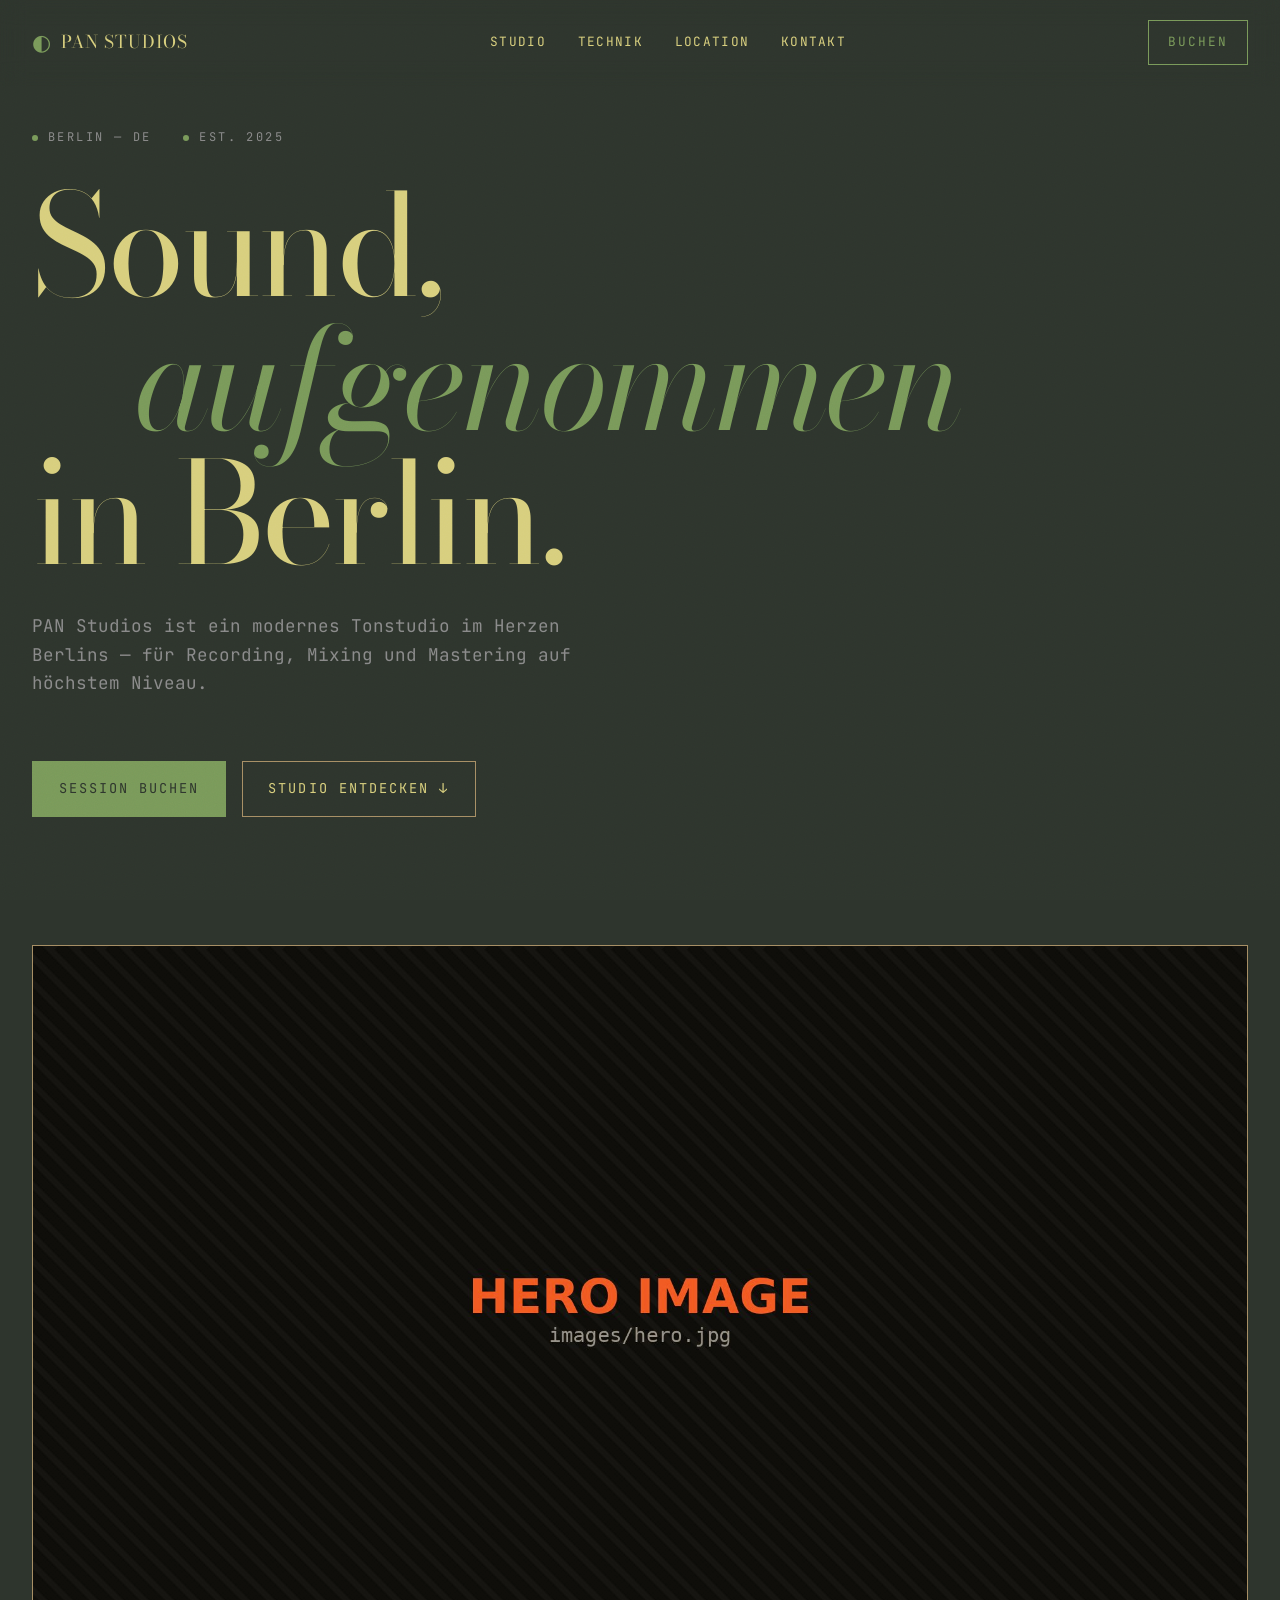
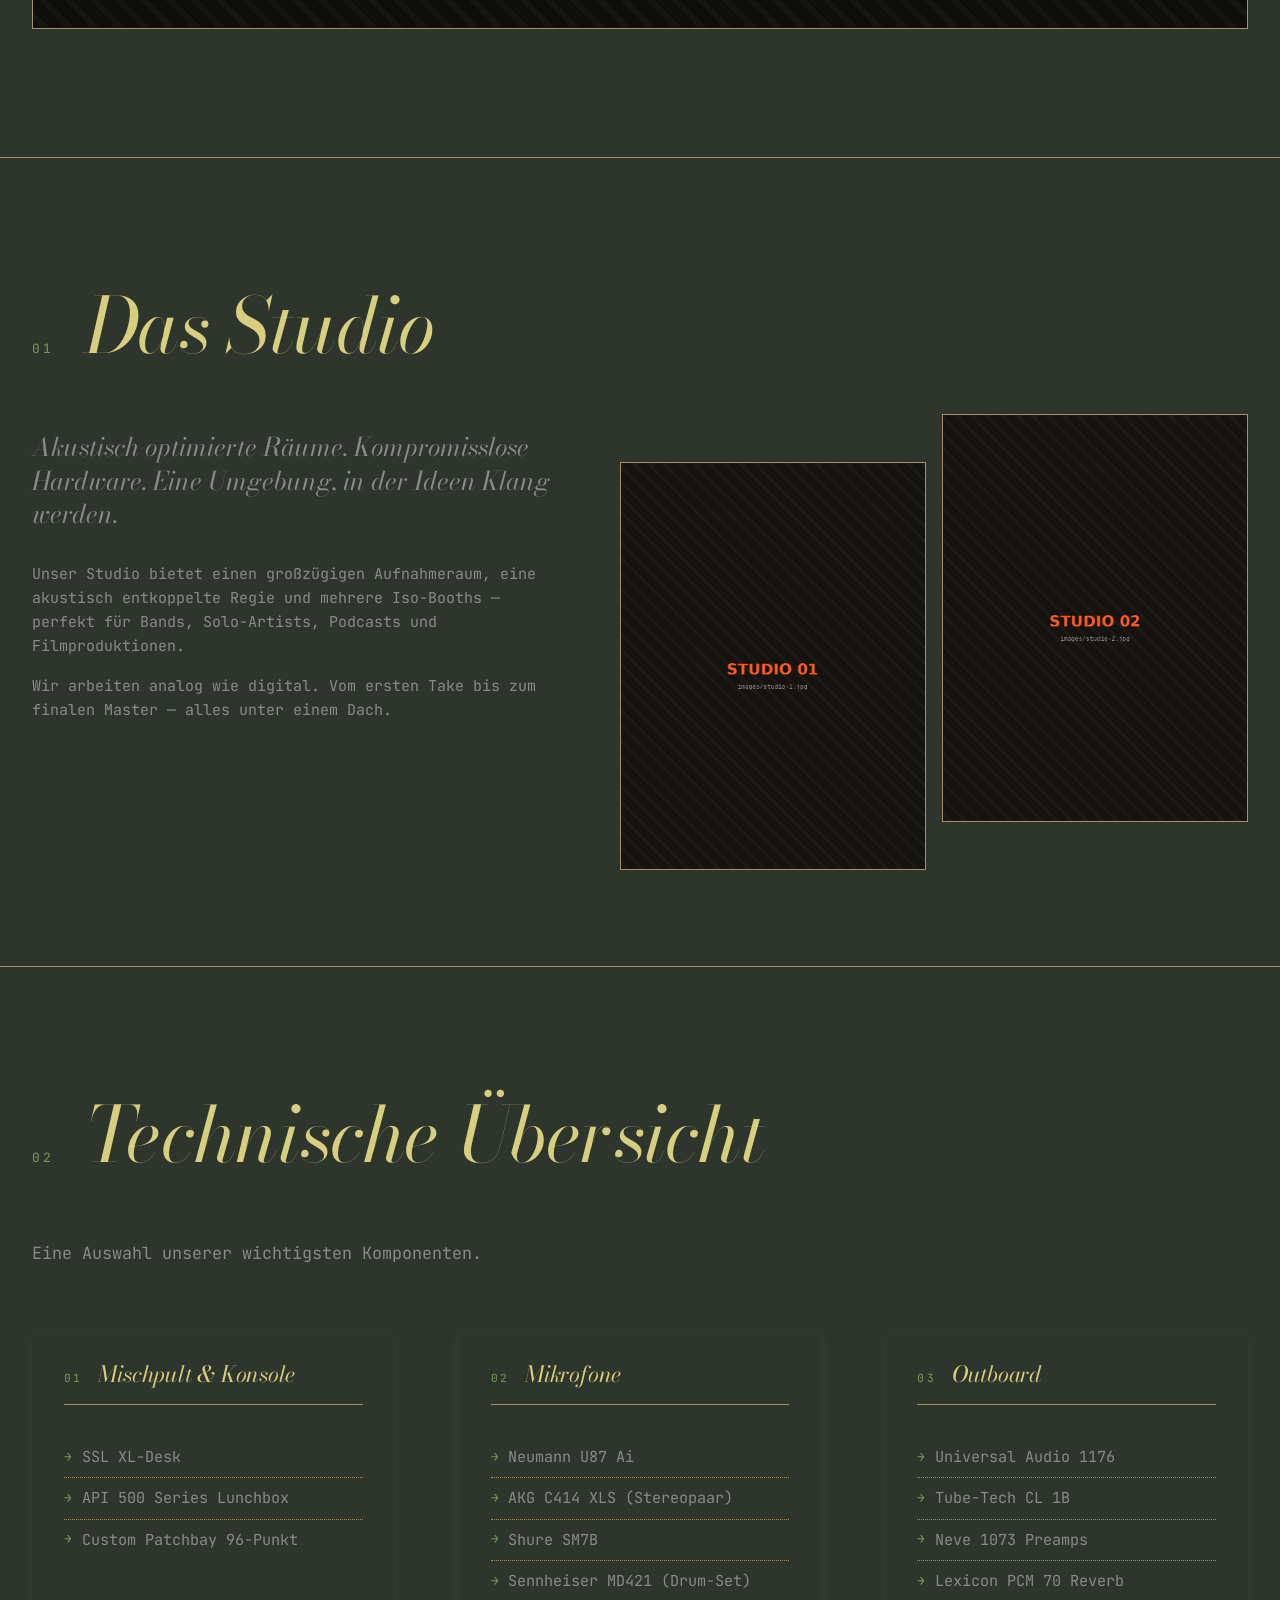
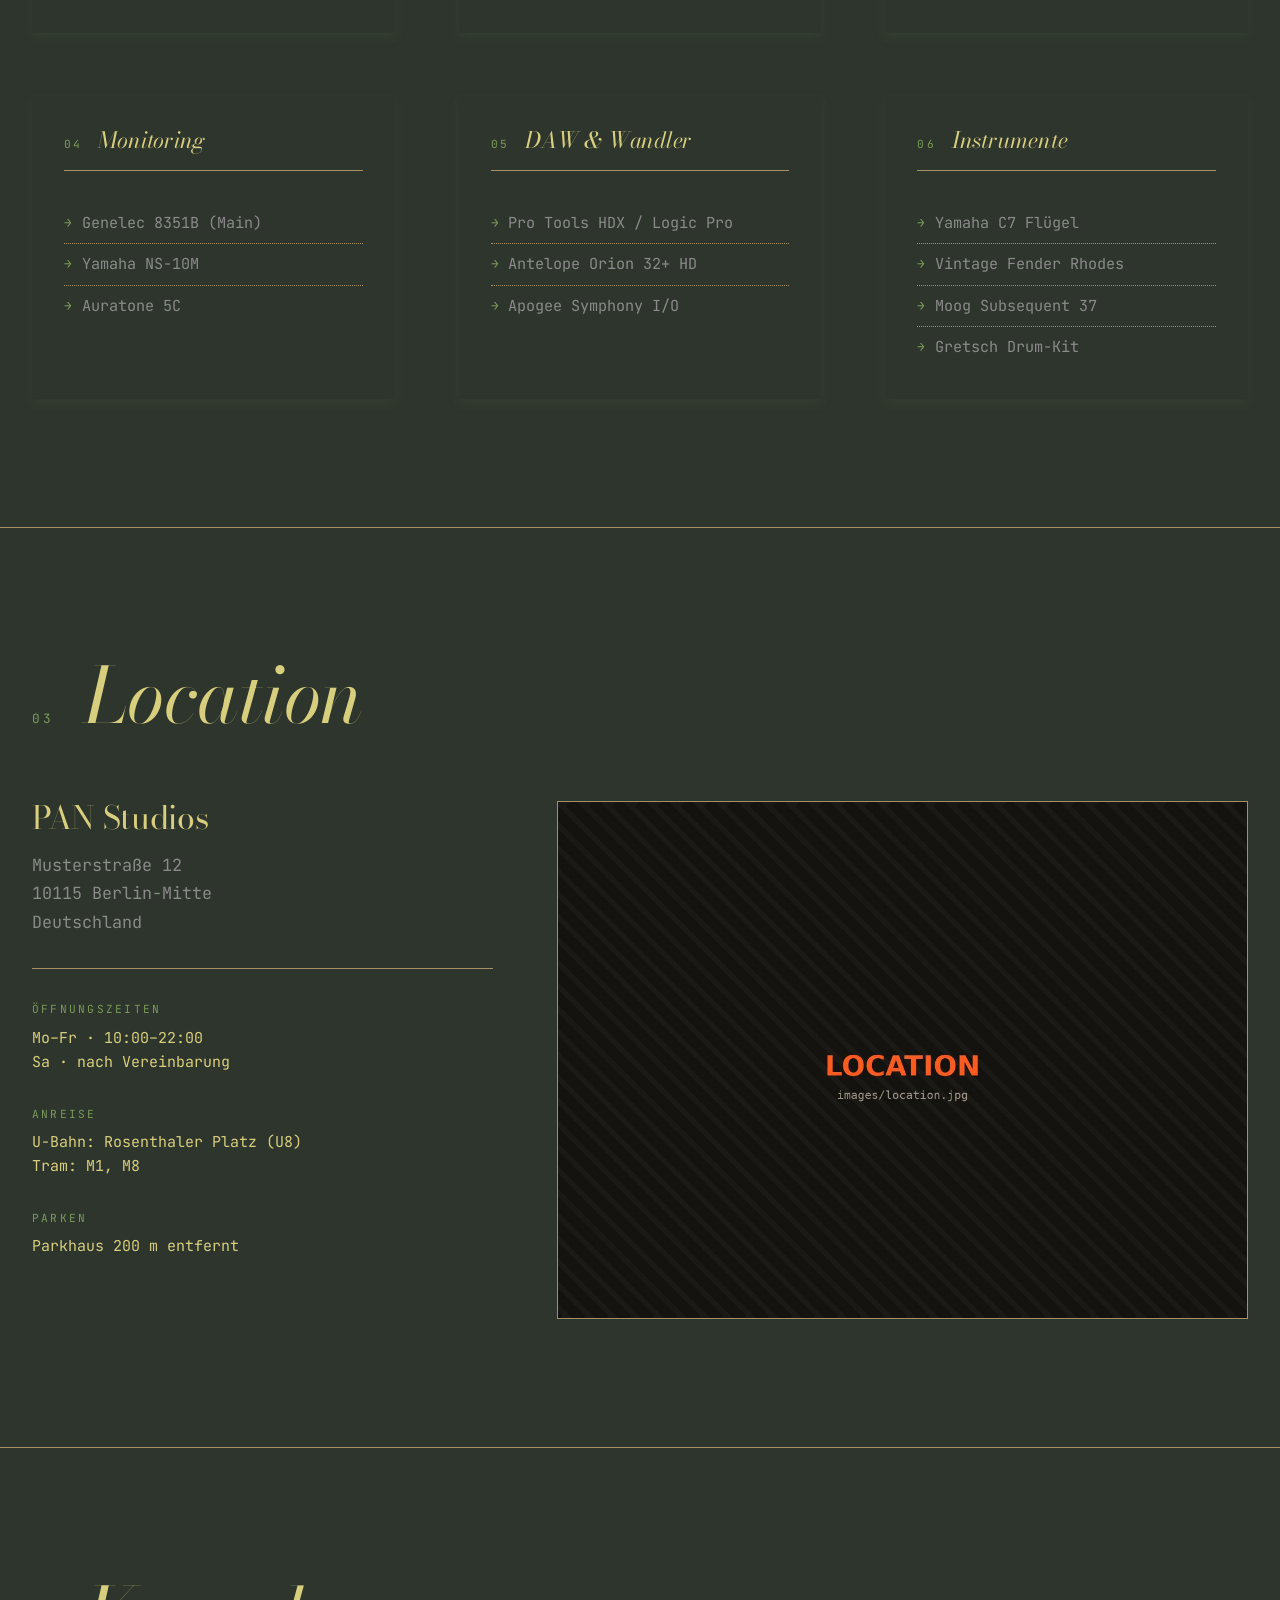
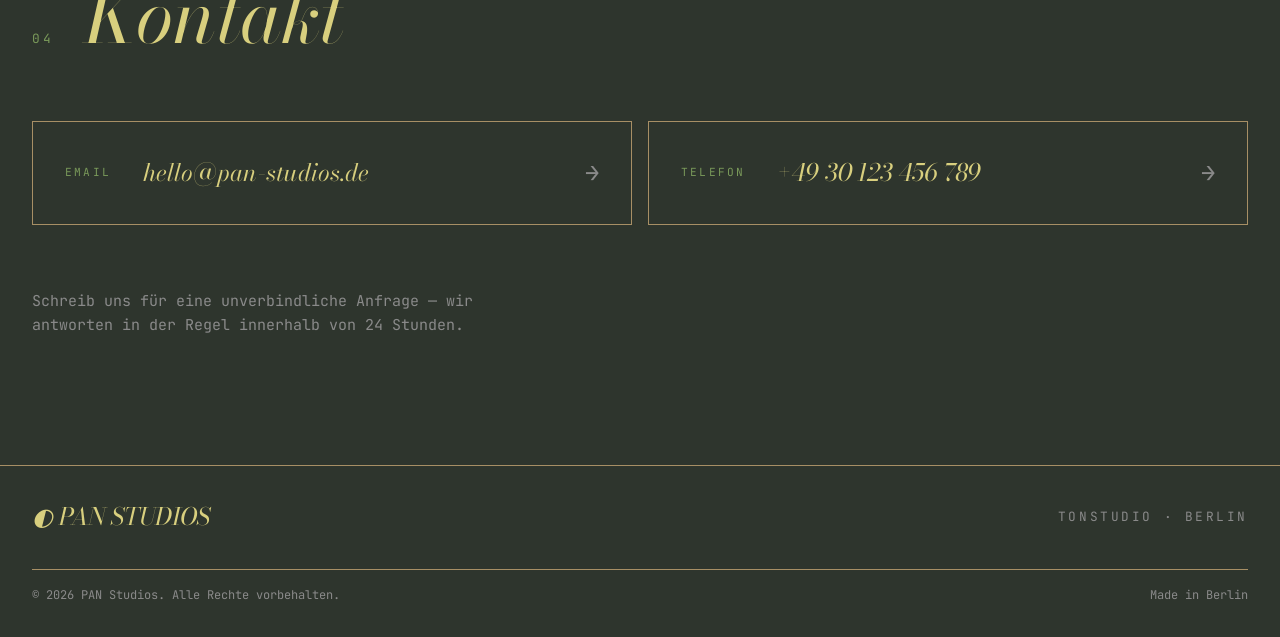
==== index.html @ e29cc6cc "Move project files to repo root for GitHub Pages Co-Authored-By: Claude Sonnet 4.6 <noreply@anthropi" ====
<!DOCTYPE html>
<html lang="de">
<head>
  <meta charset="UTF-8" />
  <meta name="viewport" content="width=device-width, initial-scale=1.0" />
  <meta name="description" content="PAN Studios — Tonstudio in Berlin. Recording, Mixing, Mastering." />
  <title>PAN Studios — Tonstudio Berlin</title>

  <!-- Fonts -->
  <link rel="preconnect" href="https://fonts.googleapis.com" />
  <link rel="preconnect" href="https://fonts.gstatic.com" crossorigin />
  <link
    href="https://fonts.googleapis.com/css2?family=Bodoni+Moda:ital,wght@0,400;0,700;1,400&family=JetBrains+Mono:wght@400;500&display=swap"
    rel="stylesheet"
  />

  <!-- Stylesheets -->
  <link rel="stylesheet" href="css/base.css" />
  <link rel="stylesheet" href="css/layout.css" />
  <link rel="stylesheet" href="css/components.css" />
</head>
<body>
  <!-- Grain overlay -->
  <div class="grain" aria-hidden="true"></div>

  <!-- Navigation -->
  <header class="nav">
    <a href="#top" class="nav__logo">
      <span class="nav__logo-mark">◐</span>
      <span class="nav__logo-text">PAN&nbsp;STUDIOS</span>
    </a>
    <nav class="nav__links">
      <a href="#studio">Studio</a>
      <a href="#technik">Technik</a>
      <a href="#location">Location</a>
      <a href="#kontakt">Kontakt</a>
    </nav>
    <a href="#kontakt" class="nav__cta">Buchen</a>
  </header>

  <!-- Hero -->
  <section id="top" class="hero">
    <div class="hero__meta">
      <span>BERLIN — DE</span>
      <span>EST. 2025</span>
    </div>

    <h1 class="hero__title">
      <span class="hero__line">Sound,</span>
      <span class="hero__line hero__line--italic">aufgenommen</span>
      <span class="hero__line">in Berlin.</span>
    </h1>

    <p class="hero__subtitle">
      PAN Studios ist ein modernes Tonstudio im Herzen Berlins —
      für Recording, Mixing und Mastering auf höchstem Niveau.
    </p>

    <div class="hero__actions">
      <a href="#kontakt" class="btn btn--primary">Session buchen</a>
      <a href="#studio" class="btn btn--ghost">Studio entdecken ↓</a>
    </div>

    <!-- Hero Image — TAUSCHBAR -->
    <div class="hero__image">
      <img
        src="images/hero.jpg"
        alt="PAN Studios Hauptraum"
        onerror="this.style.display='none'; this.parentNode.classList.add('placeholder');"
      />
      <span class="image-tag">images/hero.jpg</span>
    </div>
  </section>

  <!-- Studio / Über uns -->
  <section id="studio" class="section section--studio">
    <div class="section__header">
      <span class="section__index">01</span>
      <h2 class="section__title">Das Studio</h2>
    </div>

    <div class="studio__grid">
      <div class="studio__text">
        <p class="lead">
          Akustisch optimierte Räume. Kompromisslose Hardware.
          Eine Umgebung, in der Ideen Klang werden.
        </p>
        <p>
          Unser Studio bietet einen großzügigen Aufnahmeraum, eine
          akustisch entkoppelte Regie und mehrere Iso-Booths — perfekt
          für Bands, Solo-Artists, Podcasts und Filmproduktionen.
        </p>
        <p>
          Wir arbeiten analog wie digital. Vom ersten Take bis zum
          finalen Master — alles unter einem Dach.
        </p>
      </div>

      <!-- Studio-Bilder — TAUSCHBAR -->
      <div class="studio__images">
        <div class="studio__image studio__image--1">
          <img src="images/studio-1.jpg" alt="Regieraum"
               onerror="this.style.display='none'; this.parentNode.classList.add('placeholder');" />
          <span class="image-tag">images/studio-1.jpg</span>
        </div>
        <div class="studio__image studio__image--2">
          <img src="images/studio-2.jpg" alt="Aufnahmeraum"
               onerror="this.style.display='none'; this.parentNode.classList.add('placeholder');" />
          <span class="image-tag">images/studio-2.jpg</span>
        </div>
      </div>
    </div>
  </section>

  <!-- Technik -->
  <section id="technik" class="section section--tech">
    <div class="section__header">
      <span class="section__index">02</span>
      <h2 class="section__title">Technische Übersicht</h2>
    </div>

    <p class="section__intro">
      Eine Auswahl unserer wichtigsten Komponenten.
    </p>

    <div class="tech__grid">
      <article class="tech-card">
        <header class="tech-card__head">
          <span class="tech-card__num">01</span>
          <h3>Mischpult &amp; Konsole</h3>
        </header>
        <ul class="tech-card__list">
          <li>SSL XL-Desk</li>
          <li>API 500 Series Lunchbox</li>
          <li>Custom Patchbay 96-Punkt</li>
        </ul>
      </article>

      <article class="tech-card">
        <header class="tech-card__head">
          <span class="tech-card__num">02</span>
          <h3>Mikrofone</h3>
        </header>
        <ul class="tech-card__list">
          <li>Neumann U87 Ai</li>
          <li>AKG C414 XLS (Stereopaar)</li>
          <li>Shure SM7B</li>
          <li>Sennheiser MD421 (Drum-Set)</li>
        </ul>
      </article>

      <article class="tech-card">
        <header class="tech-card__head">
          <span class="tech-card__num">03</span>
          <h3>Outboard</h3>
        </header>
        <ul class="tech-card__list">
          <li>Universal Audio 1176</li>
          <li>Tube-Tech CL 1B</li>
          <li>Neve 1073 Preamps</li>
          <li>Lexicon PCM 70 Reverb</li>
        </ul>
      </article>

      <article class="tech-card">
        <header class="tech-card__head">
          <span class="tech-card__num">04</span>
          <h3>Monitoring</h3>
        </header>
        <ul class="tech-card__list">
          <li>Genelec 8351B (Main)</li>
          <li>Yamaha NS-10M</li>
          <li>Auratone 5C</li>
        </ul>
      </article>

      <article class="tech-card">
        <header class="tech-card__head">
          <span class="tech-card__num">05</span>
          <h3>DAW &amp; Wandler</h3>
        </header>
        <ul class="tech-card__list">
          <li>Pro Tools HDX / Logic Pro</li>
          <li>Antelope Orion 32+ HD</li>
          <li>Apogee Symphony I/O</li>
        </ul>
      </article>

      <article class="tech-card">
        <header class="tech-card__head">
          <span class="tech-card__num">06</span>
          <h3>Instrumente</h3>
        </header>
        <ul class="tech-card__list">
          <li>Yamaha C7 Flügel</li>
          <li>Vintage Fender Rhodes</li>
          <li>Moog Subsequent 37</li>
          <li>Gretsch Drum-Kit</li>
        </ul>
      </article>
    </div>
  </section>

  <!-- Location -->
  <section id="location" class="section section--location">
    <div class="section__header">
      <span class="section__index">03</span>
      <h2 class="section__title">Location</h2>
    </div>

    <div class="location__grid">
      <div class="location__info">
        <h3>PAN Studios</h3>
        <address>
          Musterstraße 12<br />
          10115 Berlin-Mitte<br />
          Deutschland
        </address>

        <dl class="location__details">
          <div>
            <dt>Öffnungszeiten</dt>
            <dd>Mo–Fr · 10:00–22:00<br />Sa · nach Vereinbarung</dd>
          </div>
          <div>
            <dt>Anreise</dt>
            <dd>U-Bahn: Rosenthaler Platz (U8)<br />Tram: M1, M8</dd>
          </div>
          <div>
            <dt>Parken</dt>
            <dd>Parkhaus 200&nbsp;m entfernt</dd>
          </div>
        </dl>
      </div>

      <!-- Map / Location-Bild — TAUSCHBAR -->
      <div class="location__image">
        <img src="images/location.jpg" alt="Studio von außen / Karte"
             onerror="this.style.display='none'; this.parentNode.classList.add('placeholder');" />
        <span class="image-tag">images/location.jpg</span>
      </div>
    </div>
  </section>

  <!-- Kontakt -->
  <section id="kontakt" class="section section--contact">
    <div class="section__header">
      <span class="section__index">04</span>
      <h2 class="section__title">Kontakt</h2>
    </div>

    <div class="contact__grid">
      <a href="mailto:hello@pan-studios.de" class="contact-card">
        <span class="contact-card__label">Email</span>
        <span class="contact-card__value">hello@pan-studios.de</span>
        <span class="contact-card__arrow">→</span>
      </a>

      <a href="tel:+4930123456789" class="contact-card">
        <span class="contact-card__label">Telefon</span>
        <span class="contact-card__value">+49 30 123 456 789</span>
        <span class="contact-card__arrow">→</span>
      </a>
    </div>

    <p class="contact__note">
      Schreib uns für eine unverbindliche Anfrage —
      wir antworten in der Regel innerhalb von 24&nbsp;Stunden.
    </p>
  </section>

  <!-- Footer -->
  <footer class="footer">
    <div class="footer__top">
      <span class="footer__logo">◐ PAN STUDIOS</span>
      <span class="footer__tagline">Tonstudio · Berlin</span>
    </div>
    <div class="footer__bottom">
      <span>© <span id="year"></span> PAN Studios. Alle Rechte vorbehalten.</span>
      <span>Made in Berlin</span>
    </div>
  </footer>

  <script src="js/main.js" defer></script>
</body>
</html>
---- css/base.css ----
/* =========================================
   BASE — Variablen, Reset, Typografie
   ========================================= */

:root {
  /* Farben */
  --bg:           #2e352d;
  --bg-soft:      #746c5f;
  --surface:      #423e3e00;
  --line:         #a78f65;
  --fg:           #d8cf7e;
  --fg-muted:     #8a8a8a;
  --accent:       #7a9a5a;   /* gedimmtes Grün — cozy Wohnzimmer */
  --accent-soft:  #a8c4a0;

  /* Typografie */
  --font-display: 'Bodoni Moda', 'Times New Roman', serif;
  --font-mono:    'JetBrains Mono', ui-monospace, monospace;

  /* Spacing */
  --space-xs:  0.5rem;
  --space-sm:  1rem;
  --space-md:  2rem;
  --space-lg:  4rem;
  --space-xl:  8rem;

  /* Layout */
  --max-width: 1400px;
  --gutter:    2rem;
}

* {
  box-sizing: border-box;
  margin: 0;
  padding: 0;
}

html {
  scroll-behavior: smooth;
  -webkit-font-smoothing: antialiased;
}

body {
  background: var(--bg);
  color: var(--fg);
  font-family: var(--font-mono);
  font-size: 15px;
  line-height: 1.6;
  overflow-x: hidden;
  position: relative;
}

/* Display Headings */
h1, h2, h3 {
  font-family: var(--font-display);
  font-weight: 400;
  line-height: 1.05;
  letter-spacing: -0.01em;
}

p { color: var(--fg); }
em { color: var(--accent-soft); font-style: italic; }
code {
  font-family: var(--font-mono);
  font-size: 0.85em;
  background: var(--surface);
  padding: 0.15em 0.4em;
  border-radius: 3px;
  color: var(--accent-soft);
}

a { color: inherit; text-decoration: none; }

ul { list-style: none; }
img { max-width: 100%; display: block; }

::selection {
  background: var(--accent);
  color: var(--bg);
}

/* Grain-Overlay für Atmosphäre */
.grain {
  position: fixed;
  inset: 0;
  pointer-events: none;
  z-index: 1000;
  opacity: 0.06;
  mix-blend-mode: overlay;
  background-image: url("data:image/svg+xml;utf8,<svg xmlns='http://www.w3.org/2000/svg' width='200' height='200'><filter id='n'><feTurbulence type='fractalNoise' baseFrequency='0.9' numOctaves='2'/></filter><rect width='100%' height='100%' filter='url(%23n)'/></svg>");
}
---- css/layout.css ----
/* =========================================
   LAYOUT — Grids, Sektionen, Responsive
   ========================================= */

/* Sektionen */
.section {
  max-width: var(--max-width);
  margin: 0 auto;
  padding: var(--space-xl) var(--gutter);
  border-top: 1px solid var(--line);
}

.section__header {
  display: flex;
  align-items: baseline;
  gap: var(--space-md);
  margin-bottom: var(--space-lg);
}

.section__index {
  font-family: var(--font-mono);
  font-size: 0.8rem;
  color: var(--accent);
  letter-spacing: 0.2em;
}

.section__title {
  font-size: clamp(2.5rem, 6vw, 5rem);
  font-style: italic;
}

.section__intro {
  max-width: 60ch;
  color: var(--fg-muted);
  margin-bottom: var(--space-lg);
  font-size: 1.05rem;
}

/* HERO */
.hero {
  max-width: var(--max-width);
  margin: 0 auto;
  padding: 8rem var(--gutter) var(--space-xl);
  position: relative;
}

.hero__meta {
  display: flex;
  gap: var(--space-md);
  font-family: var(--font-mono);
  font-size: 0.75rem;
  letter-spacing: 0.2em;
  color: var(--fg-muted);
  margin-bottom: var(--space-md);
  text-transform: uppercase;
}

.hero__meta span {
  position: relative;
  padding-left: 1rem;
}
.hero__meta span::before {
  content: "";
  position: absolute;
  left: 0;
  top: 50%;
  width: 6px;
  height: 6px;
  background: var(--accent);
  border-radius: 50%;
  transform: translateY(-50%);
}

.hero__title {
  font-family: var(--font-display);
  font-size: clamp(3.5rem, 11vw, 11rem);
  line-height: 0.95;
  letter-spacing: -0.03em;
  margin-bottom: var(--space-md);
}

.hero__line {
  display: block;
  opacity: 0;
  transform: translateY(40px);
  animation: rise 1s cubic-bezier(0.2, 0.8, 0.2, 1) forwards;
}
.hero__line:nth-child(1) { animation-delay: 0.1s; }
.hero__line:nth-child(2) { animation-delay: 0.25s; padding-left: 8vw; }
.hero__line:nth-child(3) { animation-delay: 0.4s; }

.hero__line--italic {
  font-style: italic;
  color: var(--accent);
}

.hero__subtitle {
  max-width: 50ch;
  font-size: 1.1rem;
  color: var(--fg-muted);
  margin: var(--space-md) 0 var(--space-lg);
}

.hero__actions {
  display: flex;
  gap: var(--space-sm);
  margin-bottom: var(--space-xl);
  flex-wrap: wrap;
}

.hero__image {
  position: relative;
  aspect-ratio: 16 / 9;
  overflow: hidden;
  border: 1px solid var(--line);
  background: var(--surface);
}

.hero__image img {
  width: 100%;
  height: 100%;
  object-fit: cover;
  filter: contrast(1.05) saturate(0.9);
}

/* STUDIO */
.studio__grid {
  display: grid;
  grid-template-columns: 1fr 1.2fr;
  gap: var(--space-lg);
  align-items: start;
}

.studio__text .lead {
  font-family: var(--font-display);
  font-size: 1.6rem;
  line-height: 1.3;
  margin-bottom: var(--space-md);
  font-style: italic;
}

.studio__text p { margin-bottom: var(--space-sm); color: var(--fg-muted); }

.studio__images {
  display: grid;
  grid-template-columns: 1fr 1fr;
  gap: var(--space-sm);
}

.studio__image {
  position: relative;
  aspect-ratio: 3 / 4;
  overflow: hidden;
  border: 1px solid var(--line);
  background: var(--surface);
}

.studio__image--1 { transform: translateY(2rem); }
.studio__image--2 { transform: translateY(-1rem); }

.studio__image img {
  width: 100%;
  height: 100%;
  object-fit: cover;
}

/* TECHNIK */
.tech__grid {
  display: grid;
  grid-template-columns: repeat(3, 1fr);
  gap: var(--space-lg);
  background: transparent;
  border: none;
}

/* LOCATION */
.location__grid {
  display: grid;
  grid-template-columns: 1fr 1.5fr;
  gap: var(--space-lg);
  align-items: stretch;
}

.location__info h3 {
  font-size: 2rem;
  margin-bottom: var(--space-sm);
}

.location__info address {
  font-style: normal;
  color: var(--fg-muted);
  margin-bottom: var(--space-md);
  font-size: 1.05rem;
  line-height: 1.7;
}

.location__details {
  display: grid;
  gap: var(--space-md);
  margin-top: var(--space-md);
  padding-top: var(--space-md);
  border-top: 1px solid var(--line);
}

.location__details dt {
  font-family: var(--font-mono);
  font-size: 0.7rem;
  letter-spacing: 0.2em;
  text-transform: uppercase;
  color: var(--accent);
  margin-bottom: 0.4rem;
}

.location__details dd { color: var(--fg); }

.location__image {
  position: relative;
  aspect-ratio: 4 / 3;
  overflow: hidden;
  border: 1px solid var(--line);
  background: var(--surface);
}

.location__image img {
  width: 100%;
  height: 100%;
  object-fit: cover;
}

/* KONTAKT */
.contact__grid {
  display: grid;
  grid-template-columns: 1fr 1fr;
  gap: var(--space-sm);
  margin-bottom: var(--space-lg);
}

.contact__note {
  max-width: 50ch;
  color: var(--fg-muted);
}

/* FOOTER */
.footer {
  border-top: 1px solid var(--line);
  padding: var(--space-md) var(--gutter);
  max-width: var(--max-width);
  margin: 0 auto;
}

.footer__top {
  display: flex;
  justify-content: space-between;
  align-items: center;
  padding-bottom: var(--space-md);
  border-bottom: 1px solid var(--line);
  margin-bottom: var(--space-sm);
}

.footer__logo {
  font-family: var(--font-display);
  font-size: 1.5rem;
  font-style: italic;
}

.footer__tagline {
  font-family: var(--font-mono);
  font-size: 0.8rem;
  letter-spacing: 0.2em;
  text-transform: uppercase;
  color: var(--fg-muted);
}

.footer__bottom {
  display: flex;
  justify-content: space-between;
  font-family: var(--font-mono);
  font-size: 0.75rem;
  color: var(--fg-muted);
}

/* ===== RESPONSIVE ===== */
@media (max-width: 900px) {
  :root { --gutter: 1.25rem; --space-xl: 5rem; --space-lg: 3rem; }

  .nav__links { display: none; }

  .hero__line:nth-child(2) { padding-left: 4vw; }

  .studio__grid,
  .location__grid {
    grid-template-columns: 1fr;
    gap: var(--space-md);
  }

  .tech__grid { grid-template-columns: 1fr 1fr; }

  .contact__grid { grid-template-columns: 1fr; }

  .studio__image--1,
  .studio__image--2 { transform: none; }

  .footer__top,
  .footer__bottom {
    flex-direction: column;
    gap: var(--space-xs);
    text-align: center;
  }
}

@media (max-width: 560px) {
  .tech__grid { grid-template-columns: 1fr; }
  .hero__meta { flex-direction: column; gap: var(--space-xs); }
}

/* ===== ANIMATIONS ===== */
@keyframes rise {
  to {
    opacity: 1;
    transform: translateY(0);
  }
}
---- css/components.css ----
/* =========================================
   COMPONENTS — Nav, Buttons, Cards, Placeholders
   ========================================= */

/* ===== NAVIGATION ===== */
.nav {
  position: fixed;
  top: 0;
  left: 0;
  right: 0;
  z-index: 100;
  display: flex;
  align-items: center;
  justify-content: space-between;
  padding: 1.25rem var(--gutter);
  max-width: var(--max-width);
  margin: 0 auto;
  backdrop-filter: blur(12px);
  background: rgba(208, 188, 168, 0);
  border-bottom: 1px solid transparent;
  transition: border-color 0.3s ease;
}

.nav.is-scrolled { border-bottom-color: var(--line); }

.nav__logo {
  display: flex;
  align-items: center;
  gap: 0.6rem;
  font-family: var(--font-display);
  font-size: 1.1rem;
  letter-spacing: 0.05em;
}

.nav__logo-mark {
  font-size: 1.4rem;
  color: var(--accent);
  display: inline-block;
  transition: transform 0.6s cubic-bezier(0.2, 0.8, 0.2, 1);
}
.nav__logo:hover .nav__logo-mark { transform: rotate(180deg); }

.nav__links {
  display: flex;
  gap: var(--space-md);
  font-family: var(--font-mono);
  font-size: 0.8rem;
  letter-spacing: 0.1em;
  text-transform: uppercase;
}

.nav__links a {
  position: relative;
  padding: 0.25rem 0;
  color: var(--fg);
  transition: color 0.2s ease;
}
.nav__links a:hover { color: var(--accent); }
.nav__links a::after {
  content: "";
  position: absolute;
  left: 0;
  bottom: 0;
  width: 0;
  height: 1px;
  background: var(--accent);
  transition: width 0.3s ease;
}
.nav__links a:hover::after { width: 100%; }

.nav__cta {
  font-family: var(--font-mono);
  font-size: 0.8rem;
  letter-spacing: 0.15em;
  text-transform: uppercase;
  padding: 0.7rem 1.2rem;
  border: 1px solid var(--accent);
  color: var(--accent);
  transition: all 0.25s ease;
}
.nav__cta:hover {
  background: var(--accent);
  color: var(--bg);
}

/* ===== BUTTONS ===== */
.btn {
  display: inline-flex;
  align-items: center;
  gap: 0.5rem;
  font-family: var(--font-mono);
  font-size: 0.85rem;
  letter-spacing: 0.15em;
  text-transform: uppercase;
  padding: 1rem 1.6rem;
  cursor: pointer;
  transition: all 0.25s ease;
}

.btn--primary {
  background: var(--accent);
  color: var(--bg);
  border: 1px solid var(--accent);
}
.btn--primary:hover {
  background: transparent;
  color: var(--accent);
}

.btn--ghost {
  background: transparent;
  color: var(--fg);
  border: 1px solid var(--line);
}
.btn--ghost:hover {
  border-color: var(--fg);
}

/* ===== TECH-CARDS ===== */
.tech-card {
  background: var(--bg);
  padding: var(--space-md);
  transition: all 0.3s ease;
  box-shadow: 0 4px 12px rgba(122, 154, 90, 0.1);
}
.tech-card:hover {
  background: var(--bg-soft);
  transform: translateY(-8px);
  box-shadow: 0 12px 24px rgba(122, 154, 90, 0.2);
}

.tech-card__head {
  display: flex;
  align-items: baseline;
  gap: 1rem;
  margin-bottom: var(--space-md);
  padding-bottom: var(--space-sm);
  border-bottom: 1px solid var(--line);
}

.tech-card__num {
  font-family: var(--font-mono);
  font-size: 0.7rem;
  letter-spacing: 0.2em;
  color: var(--accent);
}

.tech-card h3 {
  font-size: 1.4rem;
  font-style: italic;
}

.tech-card__list li {
  padding: 0.5rem 0;
  font-size: 0.95rem;
  color: var(--fg-muted);
  border-bottom: 1px dotted var(--line);
  display: flex;
  align-items: center;
  gap: 0.6rem;
}
.tech-card__list li::before {
  content: "→";
  color: var(--accent);
  font-size: 0.8rem;
}
.tech-card__list li:last-child { border-bottom: none; }

/* ===== CONTACT-CARDS ===== */
.contact-card {
  display: grid;
  grid-template-columns: auto 1fr auto;
  align-items: center;
  gap: var(--space-md);
  padding: var(--space-md);
  background: var(--surface);
  border: 1px solid var(--line);
  transition: all 0.3s ease;
}

.contact-card:hover {
  border-color: var(--accent);
  background: var(--bg-soft);
}
.contact-card:hover .contact-card__arrow {
  transform: translateX(8px);
  color: var(--accent);
}

.contact-card__label {
  font-family: var(--font-mono);
  font-size: 0.7rem;
  letter-spacing: 0.2em;
  text-transform: uppercase;
  color: var(--accent);
}

.contact-card__value {
  font-family: var(--font-display);
  font-size: clamp(1.1rem, 2vw, 1.5rem);
  font-style: italic;
}

.contact-card__arrow {
  font-size: 1.5rem;
  color: var(--fg-muted);
  transition: all 0.3s ease;
}

/* ===== IMAGE-PLACEHOLDER + Tag =====
   Wenn ein Bild fehlt, wird ein schöner Platzhalter gezeigt.
   Der image-tag zeigt den Pfad — nur sichtbar bis das Bild da ist. */

.hero__image,
.studio__image,
.location__image {
  display: flex;
  align-items: center;
  justify-content: center;
}

.image-tag {
  position: absolute;
  bottom: 0.75rem;
  left: 0.75rem;
  font-family: var(--font-mono);
  font-size: 0.65rem;
  letter-spacing: 0.1em;
  color: var(--fg-muted);
  background: rgba(14, 13, 11, 0.85);
  padding: 0.3rem 0.6rem;
  border: 1px solid var(--line);
  pointer-events: none;
  opacity: 0;
  transition: opacity 0.2s ease;
}

.hero__image:hover .image-tag,
.studio__image:hover .image-tag,
.location__image:hover .image-tag { opacity: 1; }

/* Wird per JS / onerror aktiviert wenn Bild fehlt */
.placeholder {
  background:
    repeating-linear-gradient(
      45deg,
      var(--surface),
      var(--surface) 10px,
      var(--bg-soft) 10px,
      var(--bg-soft) 20px
    );
  position: relative;
}
.placeholder::before {
  content: "Bild folgt";
  position: absolute;
  inset: 0;
  display: flex;
  align-items: center;
  justify-content: center;
  font-family: var(--font-mono);
  font-size: 0.75rem;
  letter-spacing: 0.2em;
  text-transform: uppercase;
  color: var(--fg-muted);
}
.placeholder .image-tag {
  opacity: 1;
}
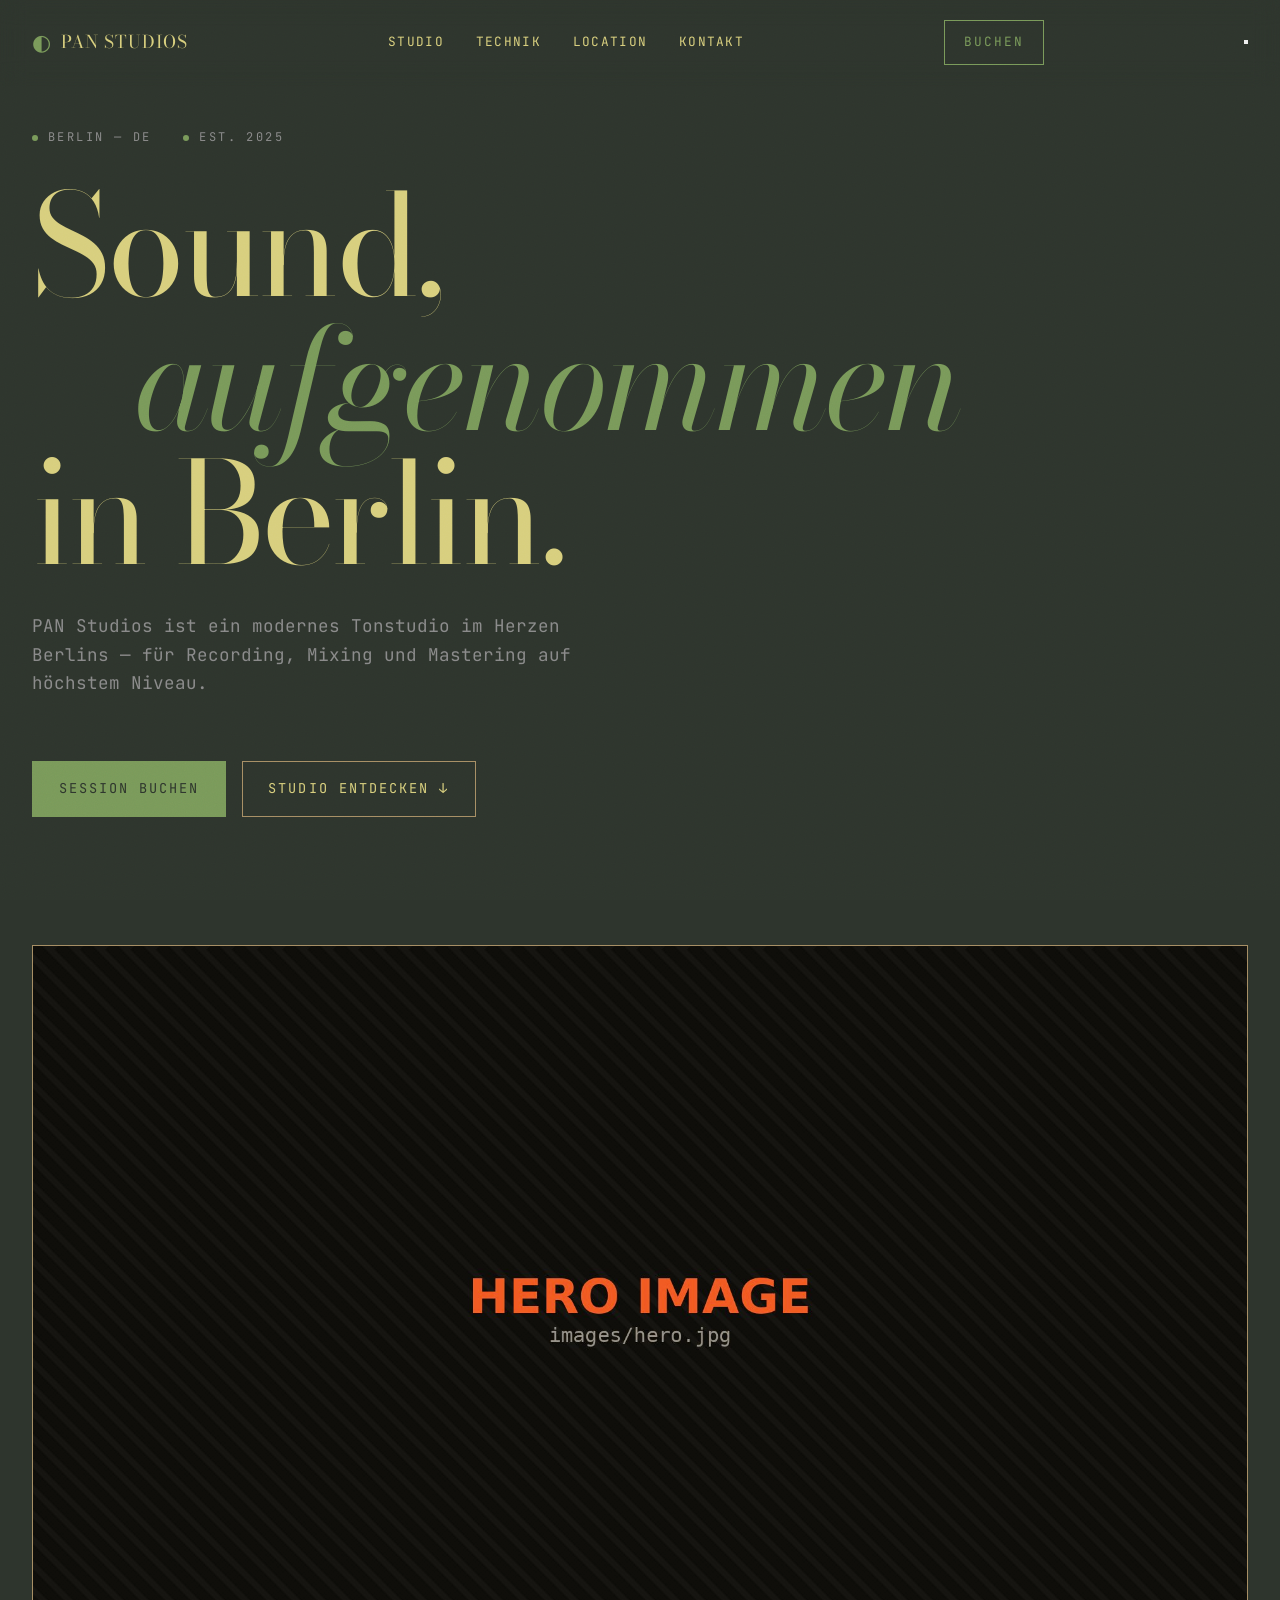
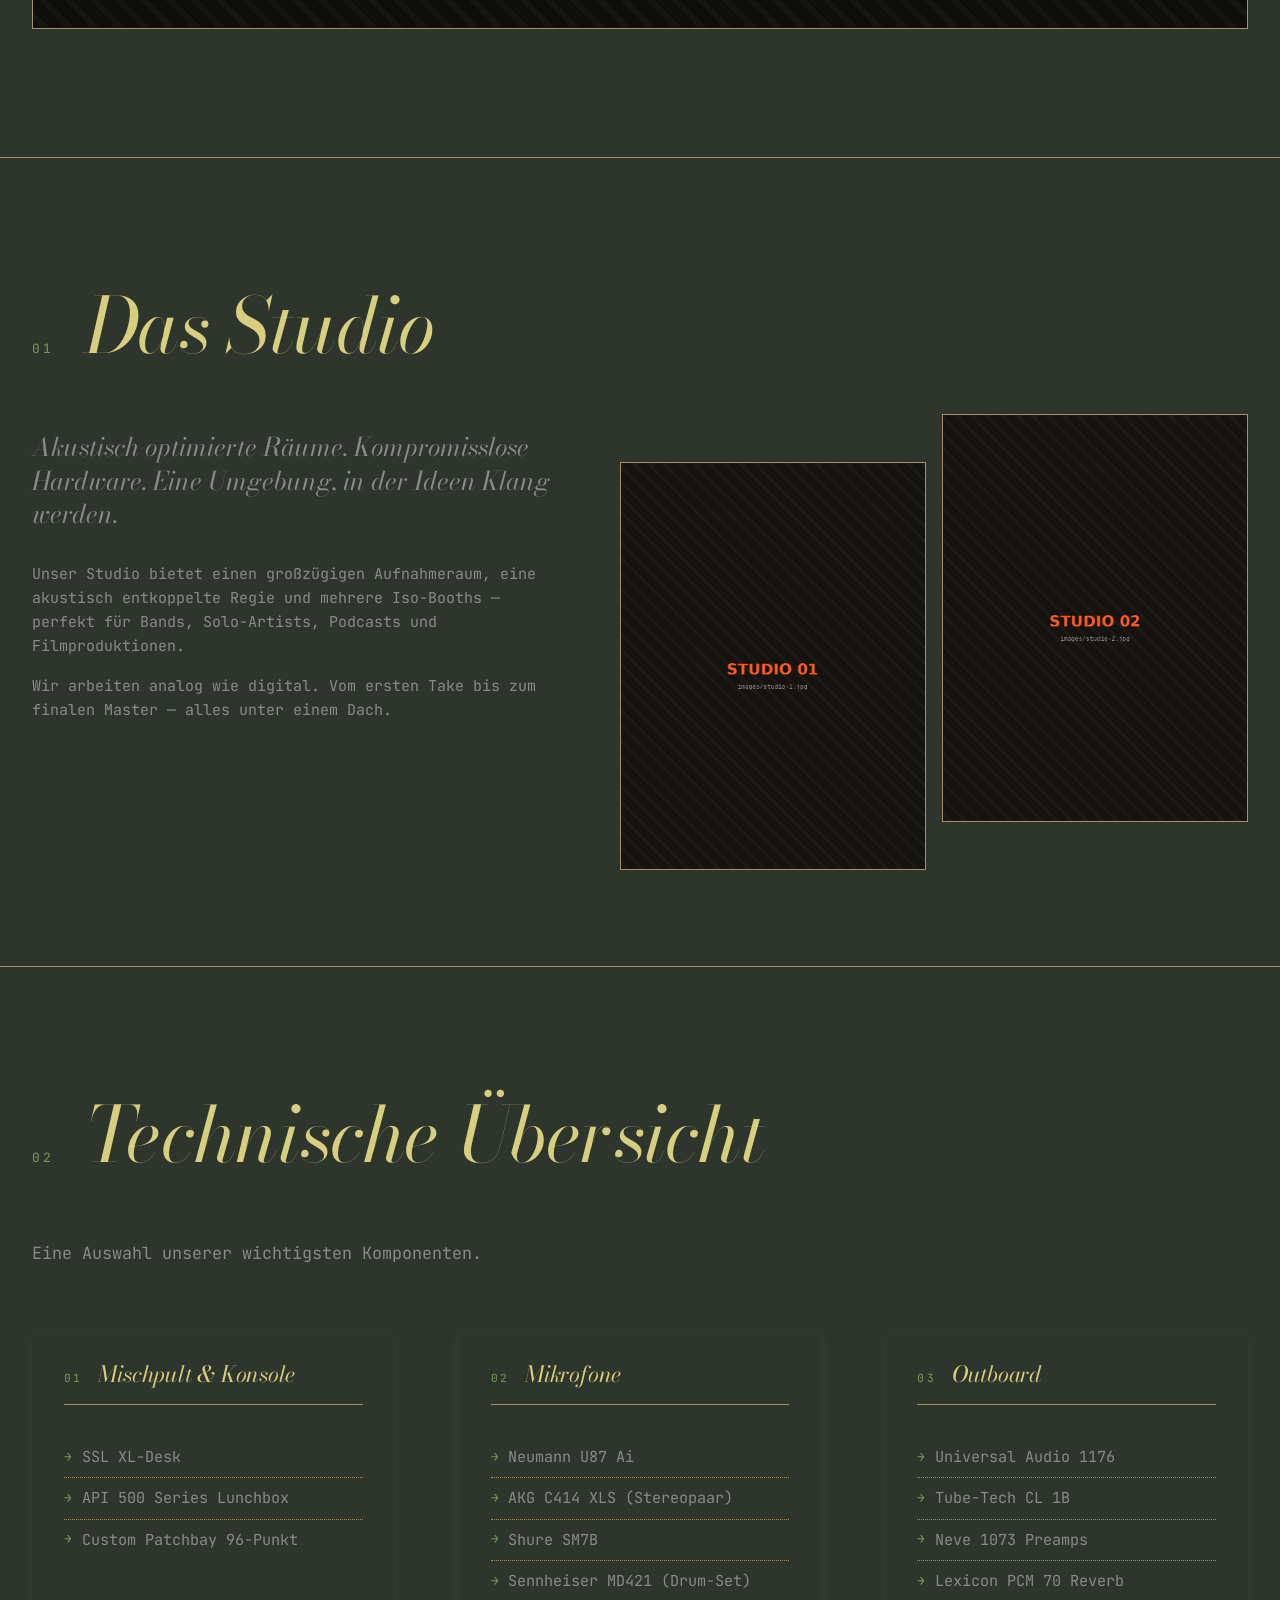
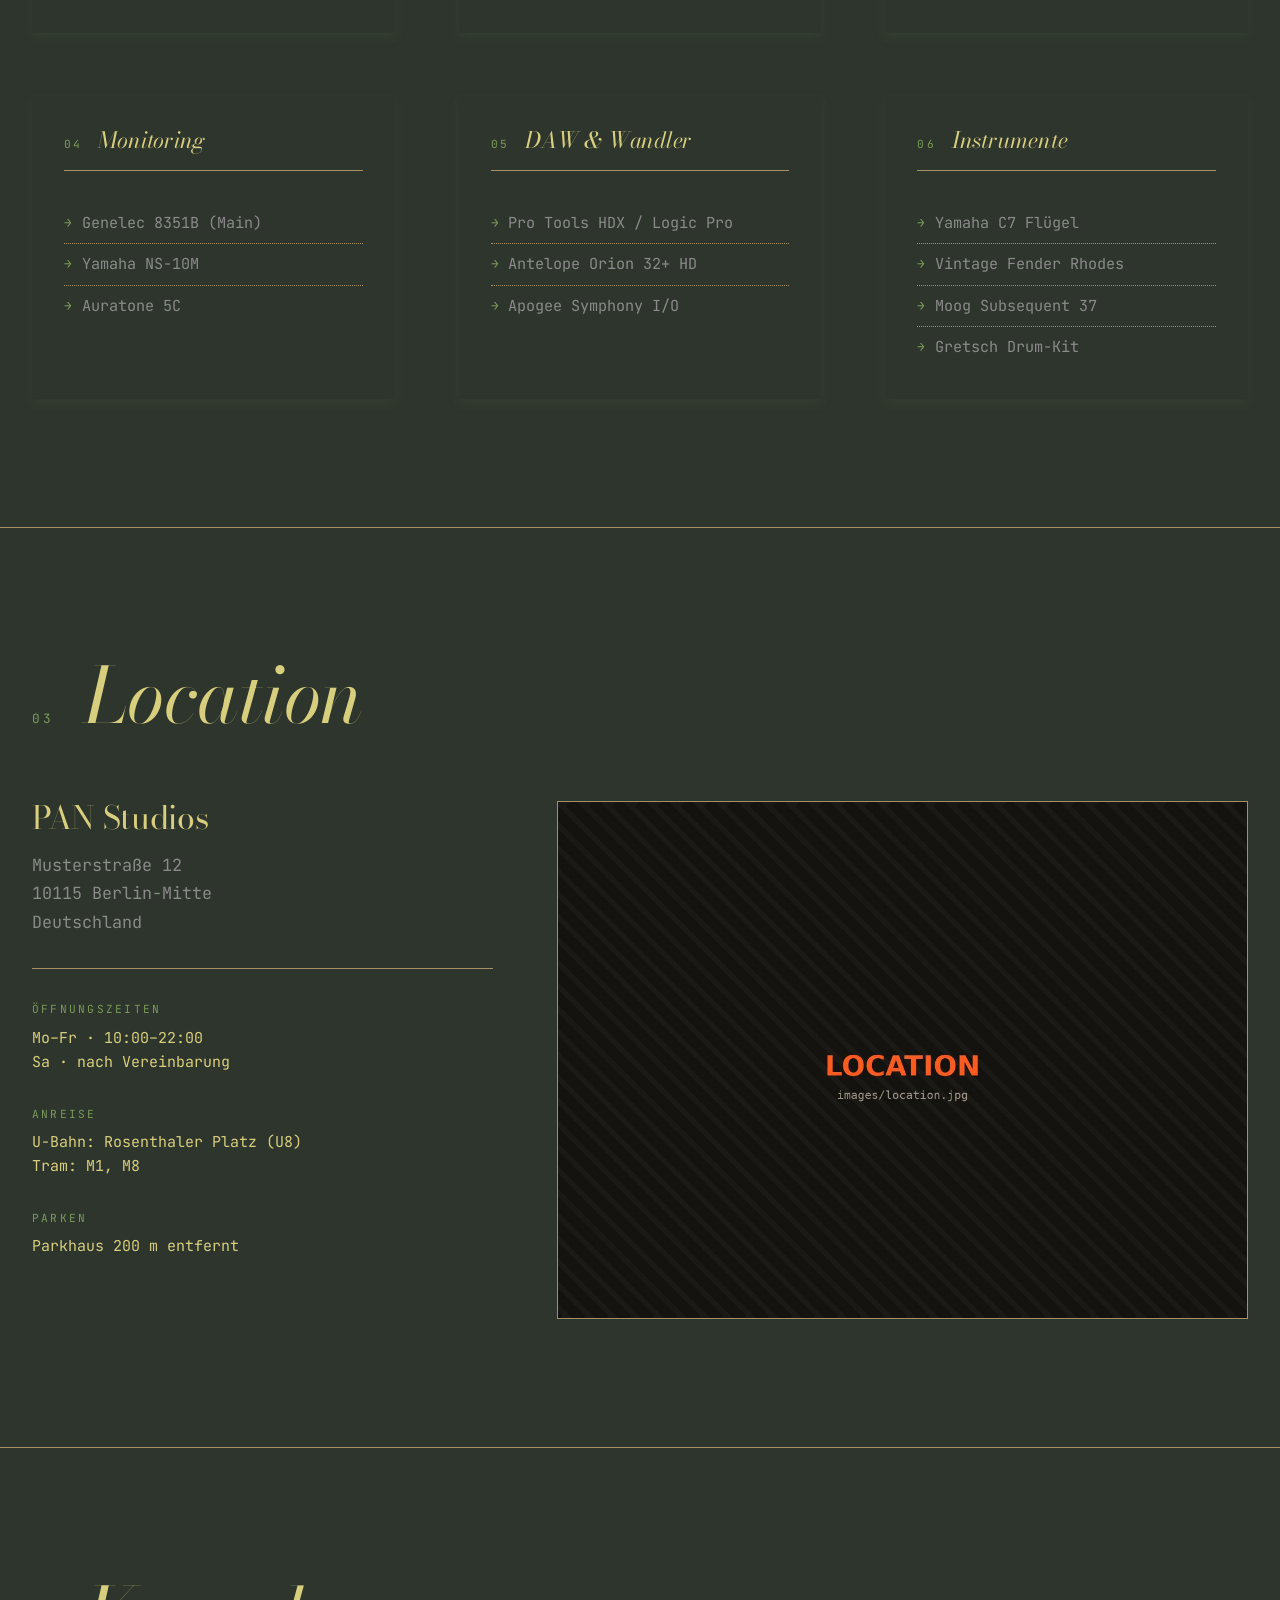
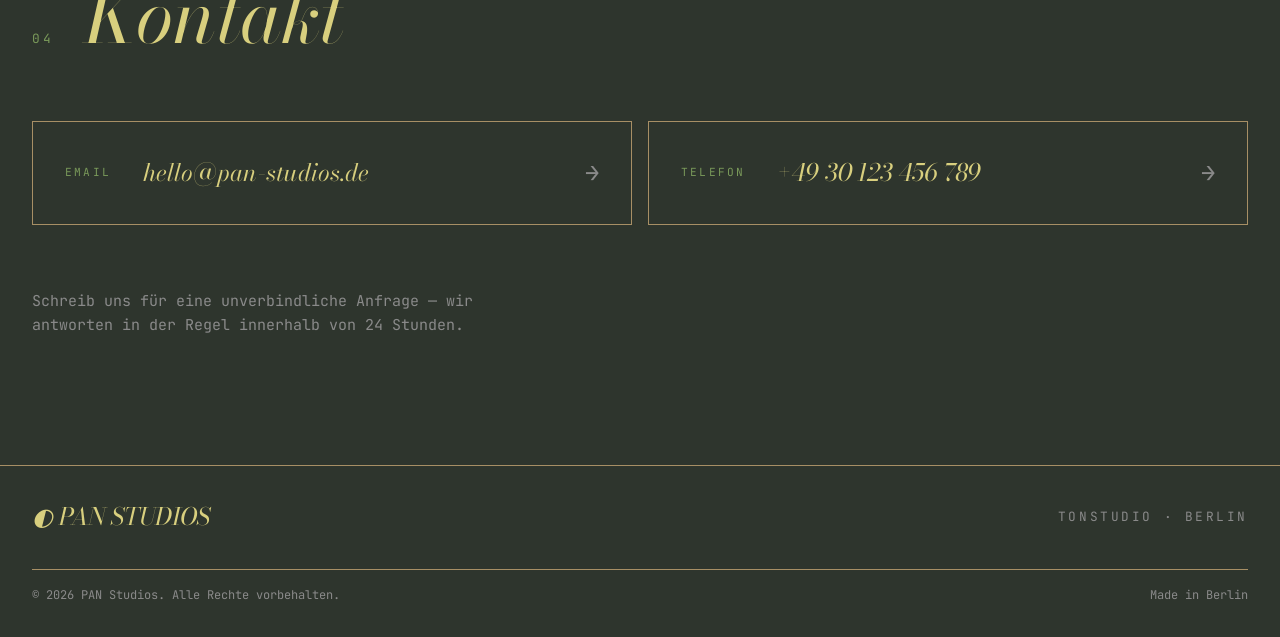
==== commit 742faa15: "1.1" ====
--- a/index.html
+++ b/index.html
@@ -36,6 +36,11 @@
       <a href="#kontakt">Kontakt</a>
     </nav>
     <a href="#kontakt" class="nav__cta">Buchen</a>
+    <button class="nav__burger" aria-label="Menü öffnen" aria-expanded="false">
+      <span></span>
+      <span></span>
+      <span></span>
+    </button>
   </header>
 
   <!-- Hero -->
